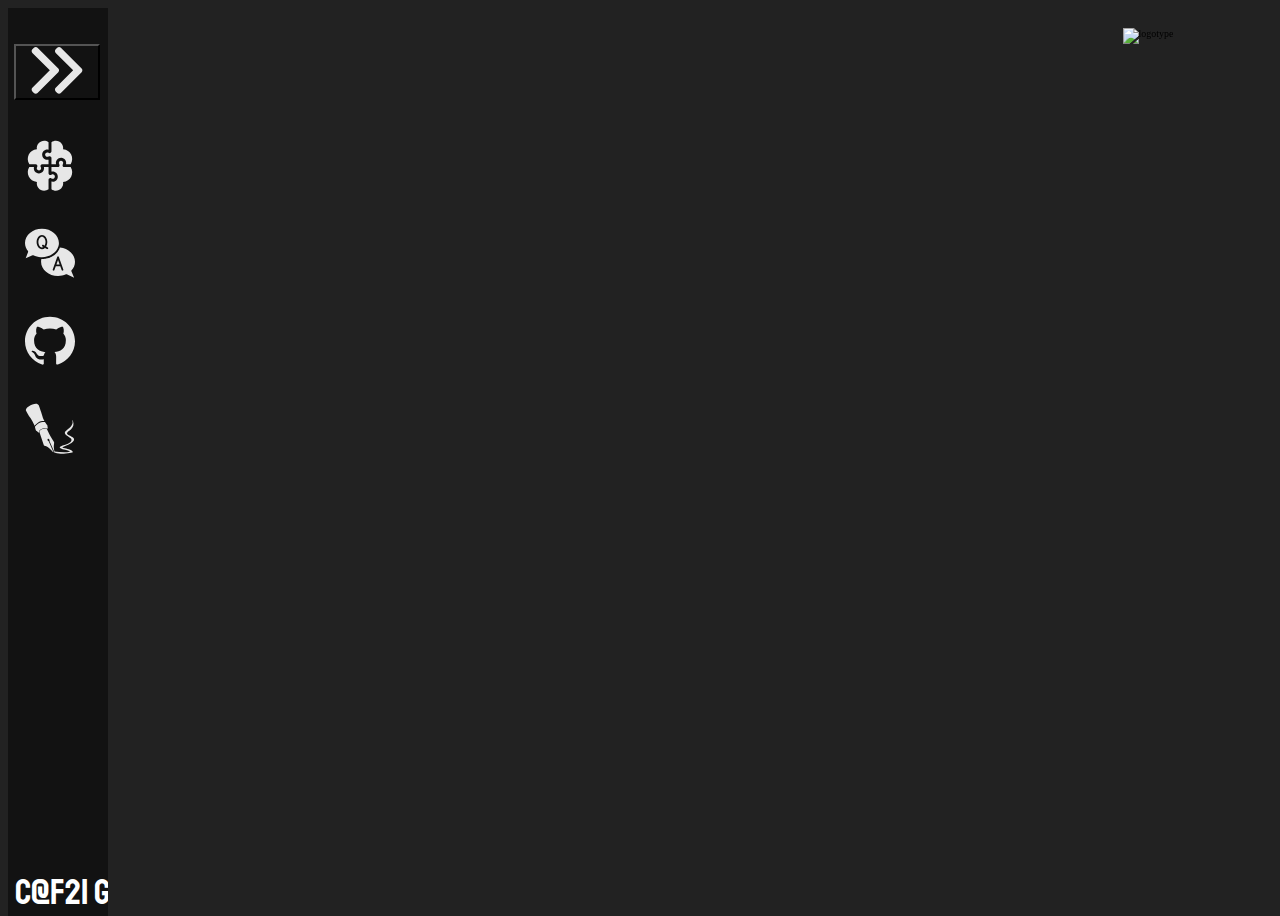
==== quiz/quiz.html @ df537d5a "start working on quiz page" ====
<!DOCTYPE html>
<html lang="en">
  <head>
    <meta charset="UTF-8" />
    <meta http-equiv="X-UA-Compatible" content="IE=edge" />
    <meta name="viewport" content="width=device-width, initial-scale=1.0" />
    <meta name="author" content="fluxick" />
    <meta name="robots" content="index,follows" />
    <meta
      name="description"
      content="web application to examine web development abilities"
    />
    <link rel="stylesheet" href="../styles/reset.css" />
    <link rel="stylesheet" href="../styles/common.css" />
    <link rel="stylesheet" href="quiz.css">
    <script defer src="../js/nav-bar.js"></script>
    <script defer src="../js/comets.js"></script>
    <script defer src="quiz-structure.js"></script>
    <link rel="icon" href="../images/icon.svg" />
    <title>Dark Swan - Quiz</title>
  </head>
  <body>
    <main>
      <aside class="nav-aside">
        <div class="nav-header">
          <div class="logo">
            <a class="logo" href="../index.html">Dark&nbsp;Swan</a>
          </div>
          <button class="nav-open">
            <svg
              width="70"
              height="47"
              viewBox="0 0 70 47"
              fill="none"
              xmlns="http://www.w3.org/2000/svg"
            >
              <g>
                <path
                  d="M36.2971 21.5124L15.5298 0.745522C15.0495 0.264822 14.4083 0 13.7246 0C13.0409 0 12.3997 0.264822 11.9194 0.745522L10.3901 2.27451C9.39489 3.27081 9.39489 4.8901 10.3901 5.88488L27.8288 23.3237L10.3707 40.7818C9.89038 41.2625 9.62518 41.9033 9.62518 42.5866C9.62518 43.2707 9.89038 43.9115 10.3707 44.3925L11.9001 45.9211C12.3808 46.4018 13.0216 46.6667 13.7053 46.6667C14.3889 46.6667 15.0301 46.4018 15.5104 45.9211L36.2971 25.1353C36.7785 24.6531 37.043 24.0092 37.0414 23.3248C37.043 22.6377 36.7785 21.9942 36.2971 21.5124Z"
                  fill="#E7E7E7"
                />
              </g>
              <g>
                <path
                  d="M59.6304 21.5124L38.8631 0.745522C38.3828 0.264822 37.7416 0 37.058 0C36.3743 0 35.7331 0.264822 35.2528 0.745522L33.7234 2.27451C32.7282 3.27081 32.7282 4.8901 33.7234 5.88488L51.1622 23.3237L33.704 40.7818C33.2237 41.2625 32.9585 41.9033 32.9585 42.5866C32.9585 43.2707 33.2237 43.9115 33.704 44.3925L35.2334 45.9211C35.7141 46.4018 36.3549 46.6667 37.0386 46.6667C37.7223 46.6667 38.3635 46.4018 38.8438 45.9211L59.6304 25.1353C60.1119 24.6531 60.3763 24.0092 60.3748 23.3248C60.3763 22.6377 60.1119 21.9942 59.6304 21.5124Z"
                  fill="#E7E7E7"
                />
              </g>
              <defs>
                <clipPath id="clip0">
                  <rect width="46.6667" height="46.6667" fill="white" />
                </clipPath>
                <clipPath id="clip1">
                  <rect
                    width="46.6667"
                    height="46.6667"
                    fill="white"
                    transform="translate(23.3333)"
                  />
                </clipPath>
              </defs>
            </svg>
          </button>
        </div>

        <nav>
          <a href="#" class="nav-link"
            ><svg
              width="50"
              height="51"
              viewBox="0 0 50 51"
              fill="none"
              xmlns="http://www.w3.org/2000/svg"
            >
              <g>
                <path
                  d="M20.108 14.8243C20.2254 16.5161 22.1584 17.4425 23.5556 16.4813C24.7846 15.6353 26.4623 16.5165 26.4623 18.0098V24.1533H31.0647C30.2474 20.8156 32.8937 17.564 36.414 17.807C39.5112 18.0217 41.8081 21.004 41.0347 24.1533H45.6836C49.5736 18.2718 45.6559 9.7624 38.0755 9.37315C38.9326 4.84668 35.4425 0.674316 30.8685 0.674316C29.2163 0.674316 27.6899 1.22354 26.4623 2.14873V11.318C26.4623 12.8102 24.7858 13.6929 23.5554 12.8464C22.0603 11.8179 19.9784 12.954 20.108 14.8243V14.8243Z"
                  fill="#E7E7E7"
                />
                <path
                  d="M10.5985 24.1534C12.091 24.1534 12.9735 25.8303 12.1268 27.0606C11.103 28.5481 12.2271 30.6364 14.1053 30.5067C15.801 30.3892 16.7228 28.4547 15.7628 27.0602C14.9164 25.8305 15.7984 24.1534 17.2913 24.1534H23.5336V19.6471C20.3773 20.4225 17.4007 18.1169 17.1863 15.0269C16.9433 11.5215 20.1814 8.85752 23.5336 9.67833V2.14883C18.2783 -1.81171 10.7498 2.71055 11.903 9.27627C4.27735 9.68145 0.418267 18.2093 4.342 24.1534H10.5985Z"
                  fill="#E7E7E7"
                />
                <path
                  d="M45.6346 27.0822H39.3974C37.9042 27.0822 37.0226 25.405 37.8689 24.1754C38.8296 22.7803 37.9054 20.8464 36.2114 20.7289C34.3335 20.5985 33.2088 22.6869 34.2329 24.1751C35.0794 25.4054 34.1976 27.0822 32.7047 27.0822H26.4624V31.586C29.8051 30.7676 33.0533 33.4206 32.8097 36.9345C32.5952 40.0257 29.6179 42.3294 26.4624 41.5548V49.1847C31.7177 53.1452 39.2462 48.6229 38.093 42.0572C45.5354 41.6616 49.6722 33.3121 45.6346 27.0822V27.0822Z"
                  fill="#E7E7E7"
                />
                <path
                  d="M29.8878 36.7318C30.0174 34.8625 27.9356 33.7253 26.4405 34.7542C25.2107 35.5998 23.5335 34.7192 23.5335 33.2258V27.0823H18.9285C19.7257 30.3265 17.2547 33.4415 13.9384 33.4415C10.5908 33.4415 8.17334 30.2871 8.9586 27.0823H4.34239C0.420805 33.0258 4.27237 41.5676 11.9204 41.9604C11.0633 46.4868 14.5534 50.6592 19.1273 50.6592C20.7796 50.6592 22.306 50.11 23.5336 49.1848V39.9177C23.5336 38.4257 25.2102 37.5427 26.4402 38.3892C27.8346 39.3488 29.7702 38.4272 29.8878 36.7318Z"
                  fill="#E7E7E7"
                />
              </g>
              <defs>
                <clipPath id="clip0">
                  <rect
                    width="50"
                    height="50"
                    fill="white"
                    transform="translate(0 0.666687)"
                  />
                </clipPath>
              </defs>
            </svg>
            <span>Test</span></a
          >
          <a href="#" class="nav-link"
            ><svg
              width="50"
              height="50"
              viewBox="0 0 50 50"
              fill="none"
              xmlns="http://www.w3.org/2000/svg"
            >
              <g>
                <path
                  d="M16.9643 29.2381C24.826 29.2381 31.6071 24.7499 33.4446 18.322C33.7655 17.2277 33.9281 16.0929 33.9286 14.9524C33.9286 7.07581 26.3188 0.666687 16.9643 0.666687C7.60978 0.666687 0 7.07581 0 14.9524C0.0200545 17.9 1.06986 20.7481 2.96805 23.0034C3.1699 23.2506 3.22484 23.5867 3.11148 23.8853L0.701032 30.2417L7.56356 27.2248C7.80683 27.1176 8.08541 27.125 8.32301 27.2444C10.6389 28.3976 13.1666 29.0616 15.7501 29.1954C16.166 29.2303 16.5615 29.2381 16.9643 29.2381ZM11.6071 14.0595C11.6071 10.121 14.0097 6.91669 16.9643 6.91669C19.9188 6.91669 22.3214 10.121 22.3214 14.0595C22.338 15.6373 21.9243 17.1902 21.1251 18.5504L22.7814 19.5444C23.0608 19.7057 23.2317 20.0052 23.2282 20.3283C23.2243 20.6509 23.0469 20.9465 22.7635 21.1013C22.4801 21.256 22.1353 21.246 21.8615 21.0747L19.9864 19.9507C19.1738 20.735 18.0939 21.1828 16.9643 21.2024C14.0097 21.2024 11.6071 17.9981 11.6071 14.0595Z"
                  fill="#E7E7E7"
                />
                <path
                  d="M33.0357 31.8927L31.4331 36.381H34.6383L33.0357 31.8927Z"
                  fill="#E7E7E7"
                />
                <path
                  d="M18.3589 18.9702L17.3972 18.3935C16.9848 18.1354 16.8549 17.5939 17.1055 17.1767C17.3562 16.7595 17.8951 16.62 18.3171 16.8632L19.5945 17.631C20.224 16.5467 20.5492 15.3129 20.5357 14.0595C20.5357 11.156 18.9 8.70239 16.9643 8.70239C15.0286 8.70239 13.3929 11.156 13.3929 14.0595C13.3929 16.9631 15.0286 19.4167 16.9643 19.4167C17.463 19.4088 17.9483 19.2536 18.3589 18.9702Z"
                  fill="#E7E7E7"
                />
                <path
                  d="M33.0357 47.9881C35.7845 47.9968 38.504 47.4244 41.0161 46.3088C41.2532 46.2015 41.5257 46.2029 41.7616 46.3131L49.149 49.7603L46.3758 43.2954C46.2381 42.9737 46.3004 42.6013 46.5358 42.3424C48.7405 40.0039 49.9782 36.9168 50 33.7024C50 26.4301 43.4409 20.3096 34.9431 19.5122C34.9056 19.6203 34.8537 19.7219 34.818 19.8291C34.7404 20.038 34.6588 20.2455 34.5725 20.4543C34.4857 20.6631 34.3877 20.8794 34.2874 21.0873C34.1875 21.2953 34.0895 21.4928 33.9831 21.6907C33.8767 21.8891 33.7625 22.09 33.6465 22.2862C33.5305 22.4828 33.4107 22.6764 33.2895 22.8678C33.1678 23.0588 33.0349 23.2427 32.9019 23.4267C32.7689 23.6103 32.6338 23.799 32.4886 23.9799C32.343 24.1613 32.2009 24.3318 32.0518 24.5053C31.9027 24.6784 31.7492 24.8549 31.5901 25.0258C31.4314 25.1963 31.2705 25.3541 31.1061 25.5159C30.9418 25.6776 30.7739 25.8424 30.6009 25.9998C30.4278 26.1567 30.2499 26.3058 30.0707 26.4558C29.8911 26.6058 29.7132 26.757 29.5266 26.9022C29.34 27.0478 29.1439 27.1847 28.9499 27.3229C28.7563 27.4611 28.5697 27.5906 28.3722 27.7249C28.1751 27.8587 27.9589 27.983 27.7475 28.1085C27.5356 28.2345 27.349 28.3514 27.1428 28.4656C26.9366 28.5803 26.6964 28.698 26.4731 28.8104C26.2652 28.9151 26.0598 29.0228 25.8484 29.1213C25.6134 29.2281 25.3715 29.3258 25.1339 29.4247C24.9207 29.5141 24.7097 29.6035 24.493 29.6863C24.2419 29.78 23.9838 29.865 23.7279 29.9461C23.5108 30.0176 23.2971 30.0944 23.0778 30.1585C22.8097 30.2374 22.532 30.3023 22.2582 30.3712C22.0429 30.4248 21.8305 30.4854 21.6117 30.5329C21.3178 30.597 21.017 30.6454 20.7188 30.6969C20.5135 30.7326 20.3108 30.7758 20.1028 30.8059C19.7654 30.8543 19.4214 30.8848 19.0787 30.9175C18.9 30.9345 18.7304 30.9606 18.5534 30.9728C18.0267 31.0068 17.497 31.0238 16.9643 31.0238C16.7668 31.0238 16.5715 31.0238 16.3757 31.0169C16.1739 31.8975 16.0719 32.7987 16.0714 33.7024C16.0714 41.579 23.6812 47.9881 33.0357 47.9881V47.9881ZM27.7305 41.4382L32.1948 28.9382C32.3212 28.5824 32.6582 28.3448 33.0357 28.3448C33.4133 28.3448 33.7503 28.5824 33.8767 28.9382L38.341 41.4382C38.5067 41.9025 38.2647 42.4134 37.8 42.5791C37.3357 42.7448 36.8247 42.5028 36.659 42.0381L35.2757 38.1667H30.7957L29.4124 42.0381C29.2468 42.5028 28.7358 42.7448 28.2715 42.5791C27.8068 42.4134 27.5648 41.9025 27.7305 41.4382V41.4382Z"
                  fill="#E7E7E7"
                />
              </g>
              <defs>
                <clipPath id="clip0">
                  <rect
                    width="50"
                    height="49.1071"
                    fill="white"
                    transform="translate(0 0.666687)"
                  />
                </clipPath>
              </defs>
            </svg>

            <span>Q&A</span></a
          >
          <a href="#" class="nav-link"
            ><svg
              width="50"
              height="51"
              viewBox="0 0 50 51"
              fill="none"
              xmlns="http://www.w3.org/2000/svg"
            >
              <g>
                <path
                  d="M25 1.70836C11.1875 1.70836 0 12.7084 0 26.275C0 37.1313 7.1625 46.3375 17.0937 49.5834C18.3437 49.8146 18.8021 49.0542 18.8021 48.4021C18.8021 47.8188 18.7812 46.2729 18.7708 44.225C11.8167 45.7063 10.35 40.9292 10.35 40.9292C9.2125 38.0938 7.56875 37.3354 7.56875 37.3354C5.30417 35.8125 7.74375 35.8438 7.74375 35.8438C10.2542 36.0146 11.5729 38.375 11.5729 38.375C13.8021 42.1313 17.425 41.0459 18.8542 40.4188C19.0792 38.8292 19.7229 37.7479 20.4375 37.1334C14.8854 36.5188 9.05 34.4063 9.05 24.9938C9.05 22.3125 10.0187 20.1209 11.6229 18.4021C11.3417 17.7813 10.4979 15.2834 11.8417 11.9C11.8417 11.9 13.9354 11.2417 18.7167 14.4188C20.7167 13.8729 22.8417 13.6021 24.9667 13.5896C27.0917 13.6021 29.2167 13.8729 31.2167 14.4188C35.9667 11.2417 38.0604 11.9 38.0604 11.9C39.4042 15.2834 38.5604 17.7813 38.3104 18.4021C39.9042 20.1209 40.8729 22.3125 40.8729 24.9938C40.8729 34.4313 35.0292 36.5084 29.4667 37.1125C30.3417 37.85 31.1542 39.3563 31.1542 41.6584C31.1542 44.9459 31.1229 47.5875 31.1229 48.3854C31.1229 49.0292 31.5604 49.7979 32.8417 49.5521C42.8437 46.3271 50 37.1146 50 26.275C50 12.7084 38.8062 1.70836 25 1.70836V1.70836Z"
                  fill="#E7E7E7"
                />
              </g>
              <defs>
                <clipPath id="clip0">
                  <rect
                    width="50"
                    height="50"
                    fill="white"
                    transform="translate(0 0.666687)"
                  />
                </clipPath>
              </defs>
            </svg>
            <span>GitHub</span></a
          >
          <a href="#" class="nav-link"
            ><svg
              width="50"
              height="51"
              viewBox="0 0 50 51"
              fill="none"
              xmlns="http://www.w3.org/2000/svg"
            >
              <g>
                <path
                  d="M5.2621 14.8343C7.18594 17.7433 8.87507 21.2004 9.14144 21.7948C9.21774 21.9662 9.33793 22.3705 9.47276 22.8652C10.4107 21.5398 11.555 20.4443 12.9225 19.6403C14.874 18.4936 17.1171 18.021 19.5387 18.1346C18.954 17.2064 18.422 16.2505 18.1663 15.5067C17.5093 13.5991 15.1281 5.72244 13.7354 2.35955C12.3434 -1.00334 7.04126 1.38994 3.96012 3.14163C0.878983 4.89332 0.706232 7.05188 1.01963 7.64643C1.33228 8.24083 3.33825 11.9253 5.2621 14.8343Z"
                  fill="#E7E7E7"
                />
                <path
                  d="M17.0765 25.6727C21.1744 23.9835 22.0506 26.0325 22.0506 26.0325C23.3491 24.8282 22.4421 23.4045 22.4421 23.4045C22.4421 23.4045 22.7701 22.7946 22.239 22.1685C21.9141 21.7869 20.8673 20.4015 19.9513 18.9461C17.5296 18.8325 15.2866 19.3051 13.3351 20.4518C11.9676 21.2558 10.8233 22.3505 9.88531 23.6767C10.219 24.8989 10.6471 26.6896 10.7583 27.0015C10.9151 27.4393 11.3211 28.0337 11.6972 28.1116C12.0724 28.1896 12.2916 28.5494 12.2916 28.5494C12.7764 29.5345 14.2934 29.597 14.2934 29.597C14.2934 29.597 12.9778 27.3618 17.0765 25.6727Z"
                  fill="#E7E7E7"
                />
                <path
                  d="M47.6529 34.3596C46.3973 33.3778 44.7171 32.9059 43.378 32.037C39.916 29.7908 44.4005 27.7215 45.8849 26.3831C48.4057 24.1107 49.0676 21.4926 48.0239 18.3132C47.6975 17.3184 46.9901 16.2692 47.3166 17.2631C49.1009 22.701 43.4307 25.2997 40.551 28.3402C39.4904 29.46 39.6366 30.6742 40.7385 31.7917C42.8703 33.9535 49.2835 35.7782 45.3083 39.1387C42.522 41.4938 38.1976 41.7049 35.1091 43.6938C34.6916 43.9626 34.643 44.6854 35.0628 44.9794C38.096 47.1006 42.2954 46.5898 45.2839 48.5161C40.1287 50.0672 34.7209 49.0554 29.4195 48.5697C29.4406 48.4195 29.4219 48.2919 29.4219 48.2919C28.748 44.1624 28.6797 43.2667 28.9924 41.2016C29.305 39.1372 28.9924 38.9488 28.9924 38.9488C25.8016 34.5691 21.9254 26.2978 21.9254 26.2978C21.409 25.4378 19.36 25.0732 16.8262 26.2036C14.1982 27.377 14.3859 28.9875 14.3859 28.9875L18.8443 42.1306C19.0011 42.5528 19.7206 42.7559 19.7206 42.7559C23.8972 43.9602 27.3016 48.1807 27.7555 48.8377C28.2094 49.4946 28.5376 49.2445 28.5376 49.2445L23.6667 38.3356C23.2947 38.2503 22.9155 37.9271 22.6921 37.4479C22.3689 36.7536 22.4973 36.0096 22.9788 35.7855C23.4603 35.5614 24.1125 35.9423 24.4358 36.6366C24.6794 37.1596 24.6656 37.7101 24.439 38.0464L29.0827 48.5388C29.0487 48.5355 29.0145 48.5322 28.9804 48.529C27.9442 48.4398 29.0316 49.7626 31.943 50.1282C38.4317 50.9426 40.9695 50.8923 47.2227 49.5678C47.8643 49.4322 47.8756 48.6128 47.4541 48.1831C44.6849 45.357 40.6301 45.9596 37.3102 44.4157C41.5337 42.6375 53.1209 38.6361 47.6529 34.3596Z"
                  fill="#E7E7E7"
                />
              </g>
              <defs>
                <clipPath id="clip0">
                  <rect
                    width="50"
                    height="50"
                    fill="white"
                    transform="translate(0 0.666687)"
                  />
                </clipPath>
              </defs>
            </svg>
            <span>Author</span></a
          >
        </nav>
        <div class="copyrights">
          <span class="nobr">c@f21 ghts @ fluxick 2021</span>
        </div>
      </aside>

      <aside class="logotype">
        <img src="../images/logotype.svg" alt="logotype" />
      </aside>

      <div class="quiz-table">
          <div class="quiz-block">
              <div class="quiz-title"></div>
              <div class="quiz-question"></div>
              <div class="quiz-code-block"></div>
          </div>
          <div class="quiz-answers"></div>
      </div>
    </main>
  </body>
</html>
---- styles/common.css ----
@import url('https://fonts.googleapis.com/css2?family=Staatliches&display=swap');
@import url('https://fonts.googleapis.com/css2?family=Poppins&display=swap');
@import url('https://fonts.googleapis.com/css2?family=Indie+Flower&display=swap');

html {
  font-size: 62.25%;
  --func-blue: #6989da;
  --main-purple: #ac268a;
  --nav-gray: #e7e7e7;
  --this-red: #dc5b5b;
  overflow: hidden;
}

body {
  background: rgb(34, 34, 34);
  scroll-behavior: smooth;
}

main {
  max-width: 1920px;
  margin: auto;
  position: relative;
}

section {
  height: 100vh;
  width: 100vw;
  background: #171717;
  max-width: inherit;
  max-height: 940px;
  margin: auto;
  overflow: hidden;
  position: relative;
}

svg {
  overflow: visible;
}

.nobr {
  white-space: nowrap;
}

.br {
  white-space: pre-wrap;
}

.function-color {
  color: var(--func-blue);
}

.this-color {
  color: var(--this-red);
}

/* Logo */
.logotype {
  position: absolute;
  right: 15rem;
  top: 2rem;
  pointer-events: none;
  z-index: 500;
}

.logotype img {
  position: fixed;
  cursor: pointer;
}
/* Nav */
.nav-aside {
  width: 8.5rem;
  height: 100vh;
  background: #121212;
  position: fixed;
  display: flex;
  flex-direction: column;
  justify-content: space-between;
  padding: 0.75rem;
  transition: width 0.8s ease;
  overflow: hidden;
  max-height: 940px;
  z-index: 1000;
}

.nav-header {
  flex: 0.25;
  display: flex;
  justify-content: flex-end;
  align-items: center;
}

.logo {
  font-family: 'Staatliches', sans-serif;
  font-size: 4.8rem;
  color: var(--nav-gray);
  text-align: center;
  flex: 2;
  margin-right: 1rem;
}

.nav-open {
  outline: none;
  background: none;
  cursor: pointer;
  flex: 0.1;
  transform: rotate(0);
  transition: transform 0.3s ease;
}

.nav-open path {
  transition: fill 0.15s ease;
}

nav {
  display: flex;
  flex: 0.75;
  flex-direction: column;
  justify-content: space-between;
}

.nav-link {
  display: flex;
  align-items: center;
  padding: 1rem;
  justify-content: flex-start;
}

.nav-link:hover {
  box-shadow: 0 0 10px black;
}

.nav-link svg {
  overflow: visible;
}

.nav-link path {
  transition: fill 0.2s;
}

.nav-link:hover path {
  fill: var(--main-purple);
}

.nav-link span {
  width: 100%;
  text-align: center;
  font-family: 'Staatliches', sans-serif;
  font-size: 4.4rem;
  color: var(--nav-gray);
  min-width: 20rem;
  transition: all 0.5s linear;
}

.copyrights {
  flex: 1;
  display: flex;
  align-items: flex-end;
  font-size: 3.6rem;
  color: white;
  text-align: center;
  font-family: 'Staatliches', sans-serif;
}
/* Nav Active */

.nav-aside.active {
  width: 40rem;
}

.nav-aside.active .nav-open path {
  fill: var(--main-purple);
}

.nav-aside.active .nav-open {
  transform: rotate(-180deg);
}

.nav-aside.active .nav-link {
  min-width: 30rem;
  justify-content: space-between;
}

/* Meteor animation */
.rocket-wrap {
  position: absolute;
  overflow: hidden;
  top: 0;
  z-index: 5;
  width: 100%;
  height: 100%;
}

.rocket {
  position: absolute;
  transform: translate(0, -100%);
  animation: Rocket 2.4s linear;
}

@keyframes Rocket {
  to {
    transform: translate(-1950px, 1410px);
  }
}
---- quiz/quiz.css ----
main {
    height: 100vh;
    max-height: 940px;
}
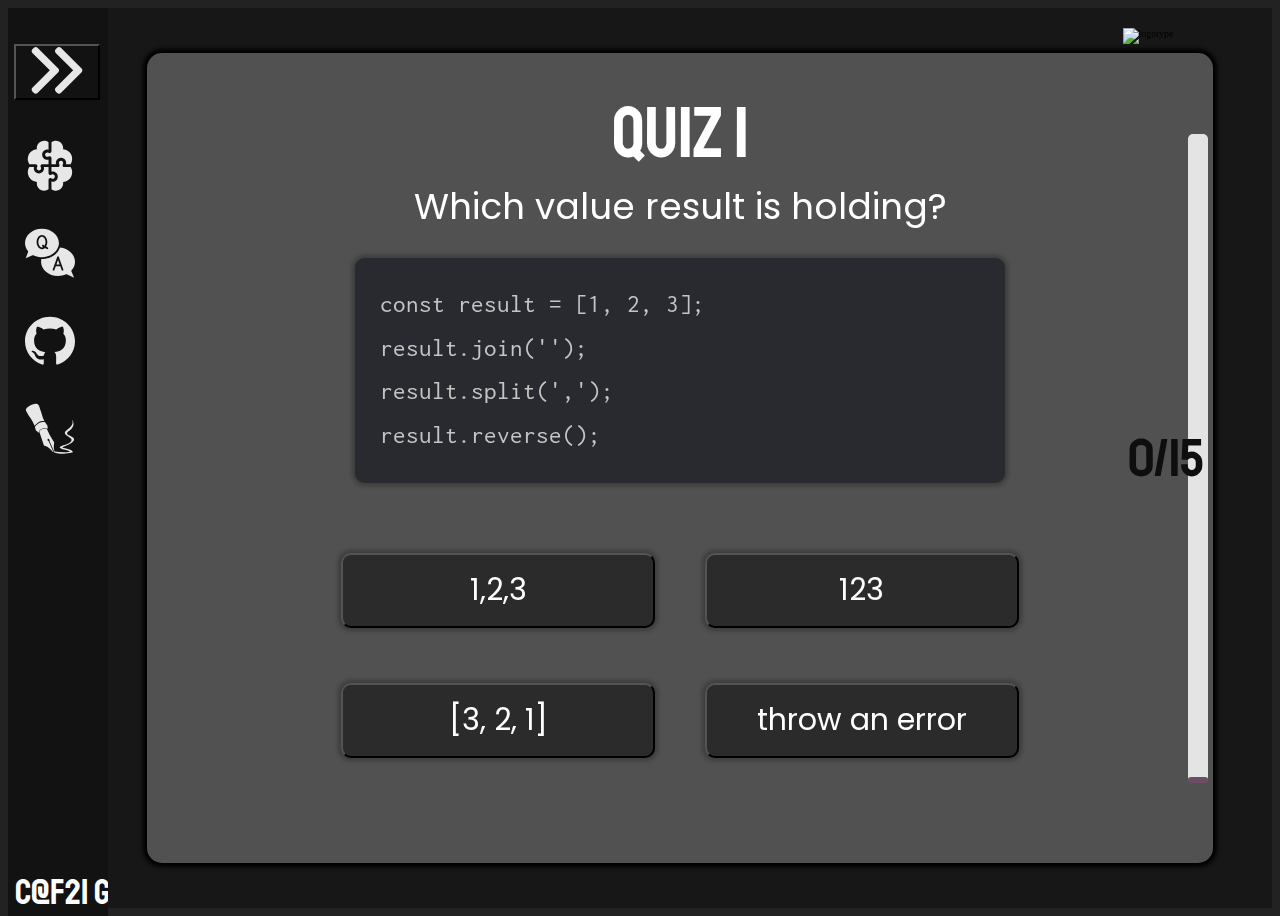
==== commit 58995e2e: "quiz styled" ====
--- a/quiz/quiz.html
+++ b/quiz/quiz.html
@@ -12,10 +12,11 @@
     />
     <link rel="stylesheet" href="../styles/reset.css" />
     <link rel="stylesheet" href="../styles/common.css" />
-    <link rel="stylesheet" href="quiz.css">
+    <link rel="stylesheet" href="quiz.css" />
     <script defer src="../js/nav-bar.js"></script>
     <script defer src="../js/comets.js"></script>
-    <script defer src="quiz-structure.js"></script>
+    <!-- <script defer type="module" src="quiz-structure.js"></script> -->
+    <!-- <script defer type="module" src="codify.js"></script> -->
     <link rel="icon" href="../images/icon.svg" />
     <title>Dark Swan - Quiz</title>
   </head>
@@ -215,13 +216,28 @@
         <img src="../images/logotype.svg" alt="logotype" />
       </aside>
 
-      <div class="quiz-table">
+      <div class="quiz-wrapper">
+        <div class="quiz-board">
           <div class="quiz-block">
-              <div class="quiz-title"></div>
-              <div class="quiz-question"></div>
-              <div class="quiz-code-block"></div>
+            <div class="quiz-title">Quiz I</div>
+            <div class="quiz-question">Which value result is holding?</div>
+            <div class="quiz-code-block">
+              const result = [1, 2, 3];<br />
+              result.join('');<br />
+              result.split(',');<br />
+              result.reverse();
+            </div>
           </div>
-          <div class="quiz-answers"></div>
+          <div class="quiz-answers">
+            <button type="button" class="quiz-clause">1,2,3</button>
+            <button type="button" class="quiz-clause">123</button>
+            <button type="button" class="quiz-clause">[3, 2, 1]</button>
+            <button type="button" class="quiz-clause">throw an error</button>
+          </div>
+          <aside class="quiz-score">
+            <span>0/15</span>
+          </aside>
+        </div>
       </div>
     </main>
   </body>
--- a/styles/common.css
+++ b/styles/common.css
@@ -1,6 +1,7 @@
 @import url('https://fonts.googleapis.com/css2?family=Staatliches&display=swap');
 @import url('https://fonts.googleapis.com/css2?family=Poppins&display=swap');
 @import url('https://fonts.googleapis.com/css2?family=Indie+Flower&display=swap');
+@import url('https://fonts.googleapis.com/css2?family=Inconsolata:wght@500&display=swap');
 
 html {
   font-size: 62.25%;
@@ -59,7 +60,6 @@
   right: 15rem;
   top: 2rem;
   pointer-events: none;
-  z-index: 500;
 }
 
 .logotype img {
--- a/quiz/quiz.css
+++ b/quiz/quiz.css
@@ -1,4 +1,132 @@
 main {
-    height: 100vh;
-    max-height: 940px;
-}+  height: 100vh;
+  max-height: 940px;
+  background: #171717;
+}
+
+.quiz-wrapper {
+  width: calc(100% - 80px);
+  margin-left: auto;
+  height: 100%;
+  display: flex;
+  justify-content: center;
+  align-items: center;
+  position: relative;
+  z-index: 300;
+}
+
+.quiz-board {
+  width: 90%;
+  height: 90%;
+  background: rgba(255, 255, 255, 0.25);
+  border-radius: 15px;
+  box-shadow: 0 0 4px 4px #000;
+  display: flex;
+  flex-direction: column;
+  align-items: center;
+  text-align: center;
+  gap: 3.5rem;
+  position: relative;
+}
+
+.quiz-block {
+  display: flex;
+  flex-direction: column;
+  align-items: center;
+  justify-content: center;
+  flex: 1.5;
+}
+.quiz-title {
+  font-family: 'Staatliches', sans-serif;
+  font-size: 7.2rem;
+  color: white;
+}
+
+.quiz-question {
+  font-family: 'Poppins', sans-serif;
+  font-size: 3.6rem;
+  color: white;
+}
+.quiz-code-block {
+  text-align: left;
+  font-family: 'Inconsolata', sans-serif;
+  font-size: 2.5rem;
+  line-height: 175%;
+  background: #292a30;
+  box-shadow: 0 0 4px 3px rgba(0, 0, 0, 0.25);
+  min-width: 600px;
+  padding: 2.5rem;
+  border-radius: 10px;
+  margin-top: 2.5rem;
+  color: #c4c4c4;
+}
+
+.quiz-answers {
+  flex: 1;
+  display: grid;
+  grid-template-columns: repeat(2, 1fr);
+  grid-template-rows: repeat(2, 100px);
+  column-gap: 5rem;
+  row-gap: 3rem;
+}
+
+.quiz-clause {
+  font-family: 'Poppins', sans-serif;
+  font-size: 3rem;
+  text-align: center;
+  color: white;
+  background: #2b2b2b;
+  box-shadow: 0 0 4px 3px rgba(0, 0, 0, 0.25);
+  padding: 0 50px;
+  max-height: 75px;
+  max-width: 400px;
+  border-radius: 10px;
+  cursor: pointer;
+  transition: background 0.2s linear;
+}
+
+.quiz-clause:hover {
+  background: rgb(20, 20, 20);
+}
+
+.quiz-clause.active {
+  background: rgb(49, 56, 119);
+}
+
+/* Score */
+
+.quiz-score {
+  position: absolute;
+  width: 20px;
+  height: 80%;
+  background: white;
+  right: 5px;
+  top: 50%;
+  transform: translateY(-50%);
+  border-radius: 5px;
+  background: #e4e4e4;
+}
+
+.quiz-score:after {
+  content: '';
+  position: absolute;
+  bottom: 0;
+  left: 0;
+  width: 100%;
+  height: 1%;
+  transform: translateY(1px);
+  background: #6b4d65;
+  border-radius: 5px;
+}
+
+.quiz-score span {
+  position: absolute;
+  top: 50%;
+  right: 5px;
+  transform: translateY(-50%);
+  z-index: 50;
+  font-family: 'Staatliches', sans-serif;
+  font-size: 5.4rem;
+  color: #0e0e0e;
+  text-align: right;
+}
